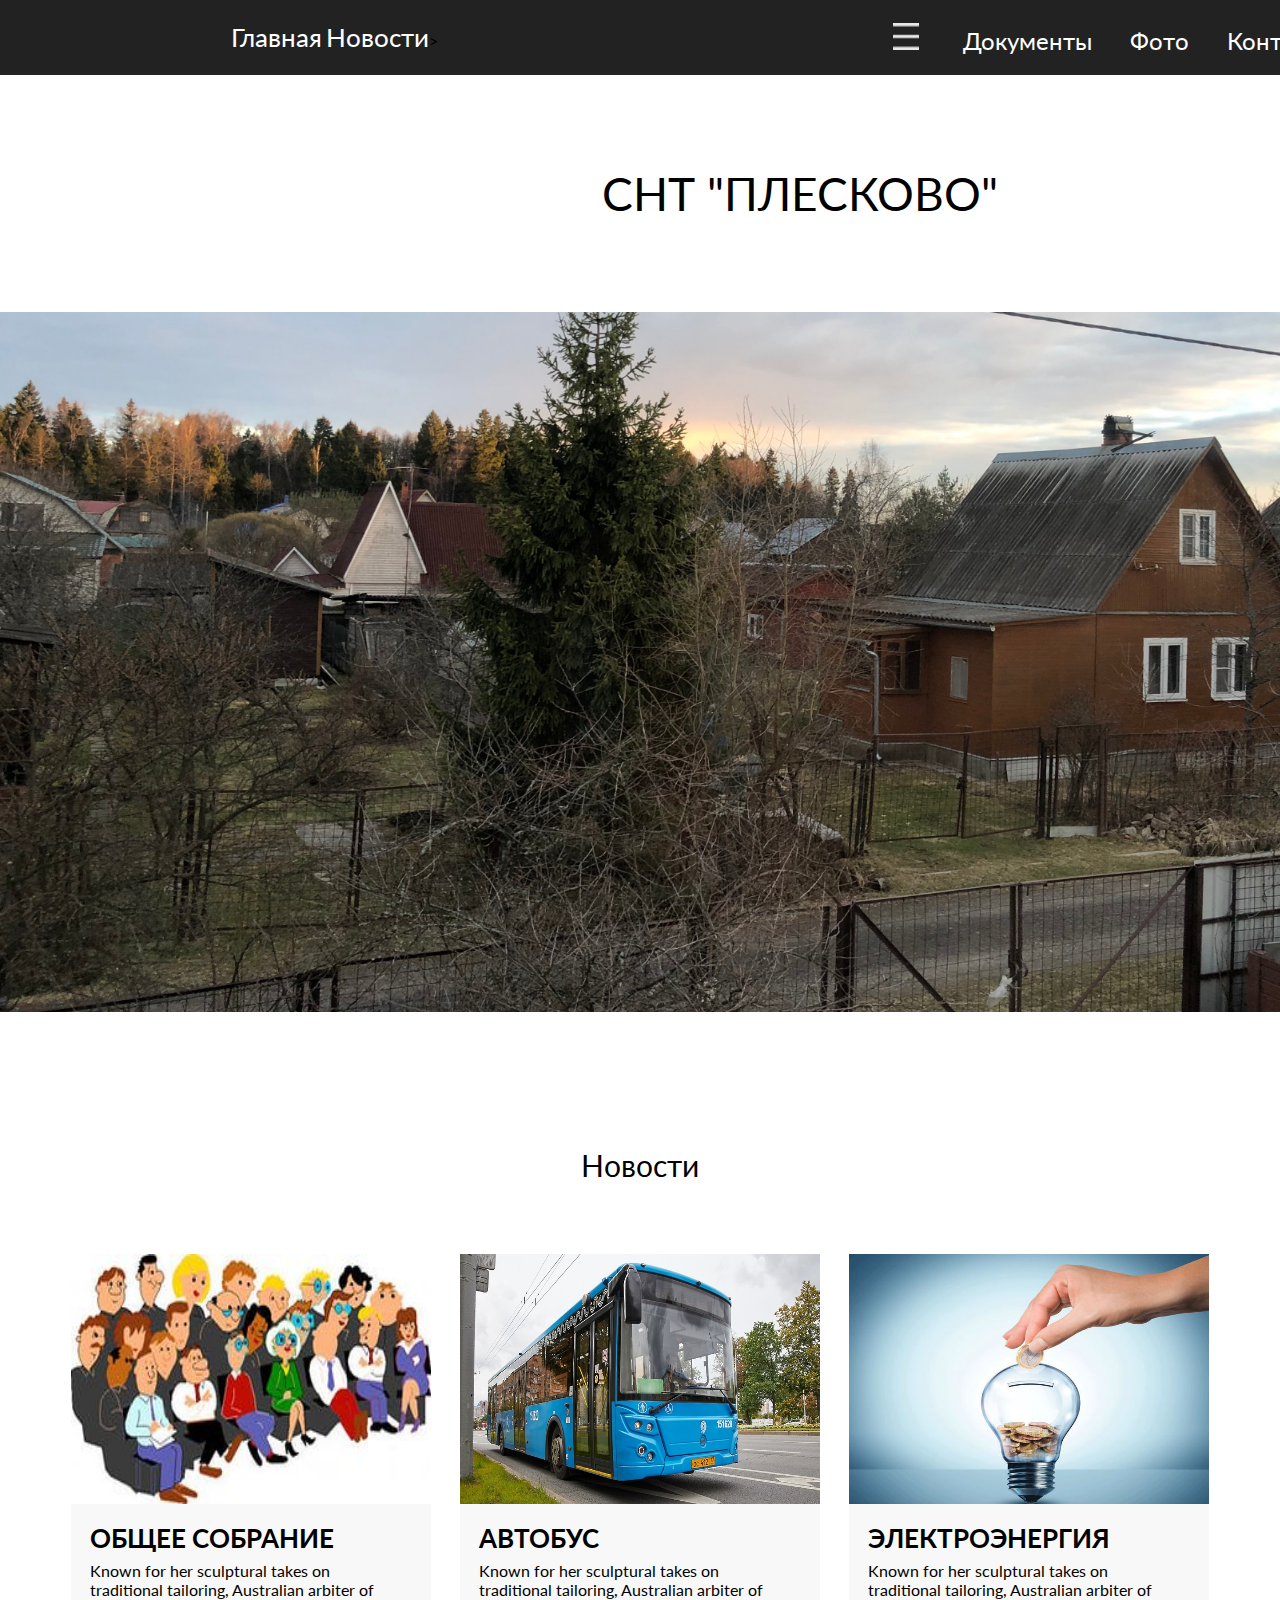
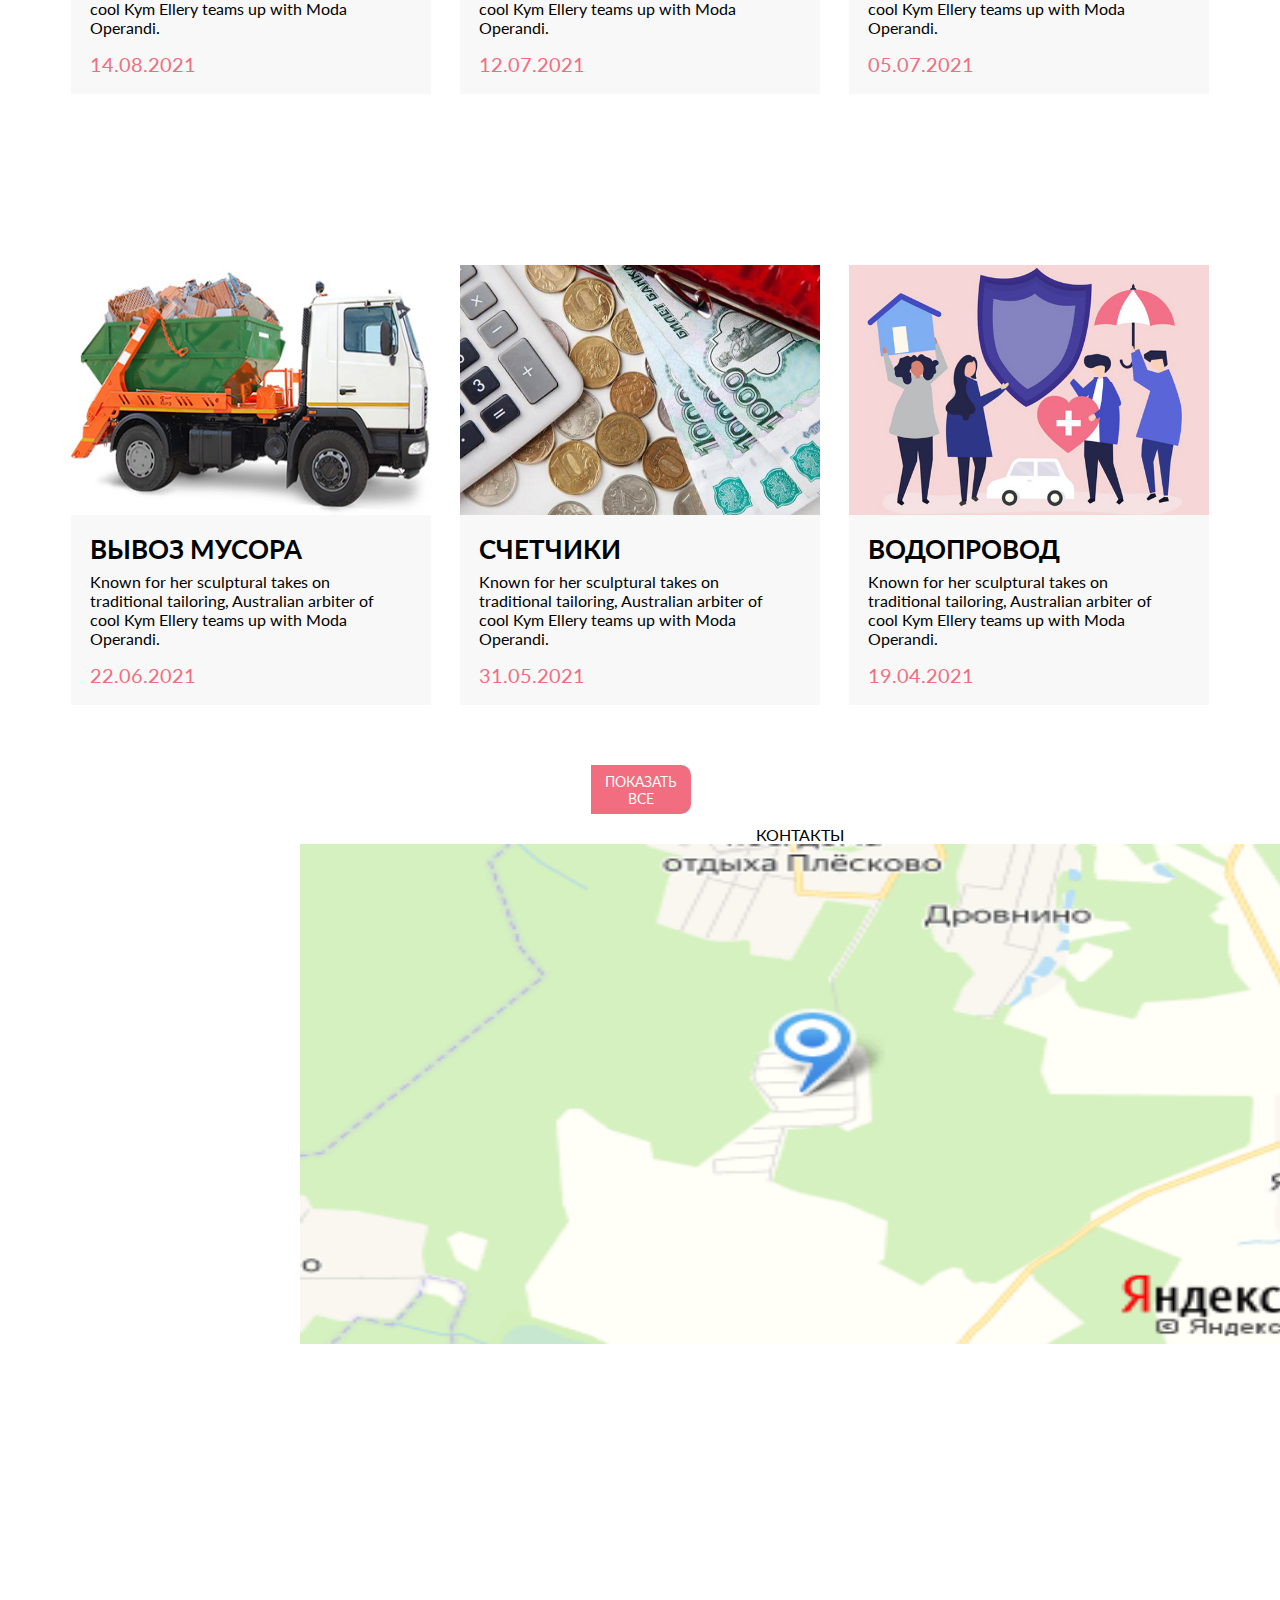
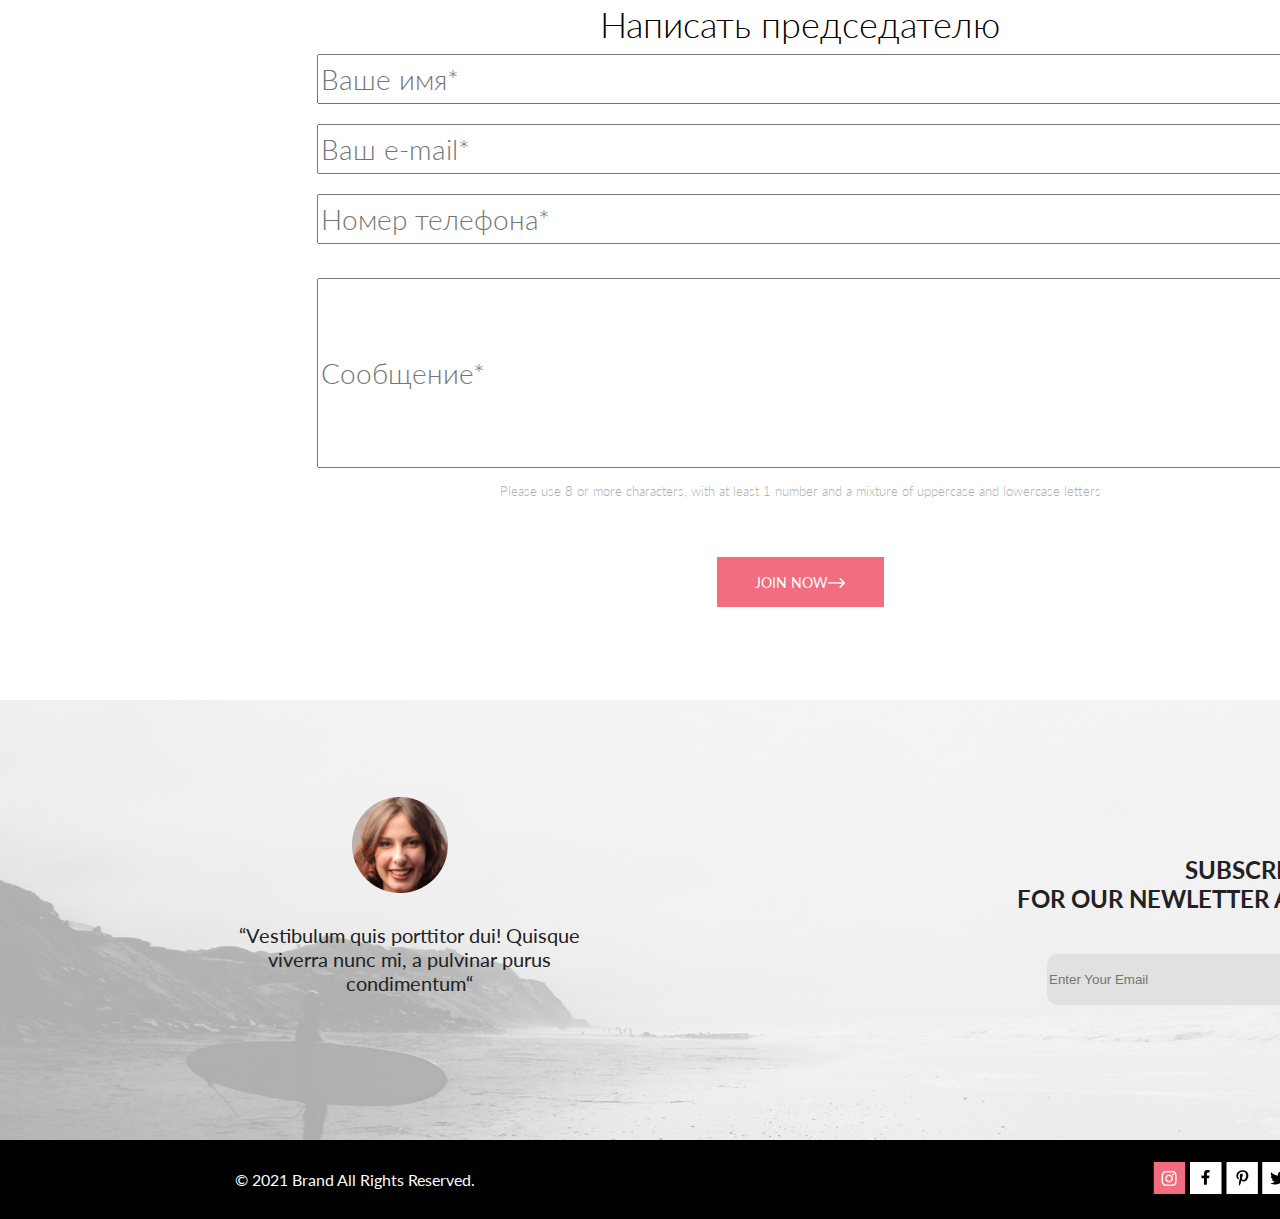
==== index.html @ 203feff3 "добавили новые файлы" ====
<!DOCTYPE html>
<html lang="en">

<head>
    <meta charset="UTF-8">
    <meta http-equiv="X-UA-Compatible" content="IE=edge">
    <meta name="viewport" content="width=device-width, initial-scale=1.0">
    <link rel="stylesheet" href="./css/reset.css">
    <link rel="stylesheet" href="./css/style.css">
    <link rel="preconnect" href="https://fonts.gstatic.com">
    <link href="https://fonts.googleapis.com/css2?family=Lato:wght@300;400;700;900&display=swap" rel="stylesheet">
    <title>Document</title>
</head>

<body>
    <div class="container-2">
        <header class="header">
            <div class="container">
                <div class="header__wrapper">
                    <div class="header__contorls">
                        <a class="l1" href="./index.html">Главная</a>
                        <a class="l1" href="./news_all.html">Новости</a>>
                    </div>
                    <div class="header__contorls">
                        <button class="header__button">
                            <img src="./img/form1.png" alt="loupe" width="26" height="27">
                            <div class="header-button-menu">
                                <h2 class="header-button-menu-text1">MENU</h2>
                                <ul>
                                    <li>
                                        <h2 class="header-button-menu-text2">MAN</h2>
                                        <ul>
                                            <li class="header-button-menu-text3"><a href="#">Accessories</a></li>
                                            <li class="header-button-menu-text3"><a href="#">Bags</a></li>
                                            <li class="header-button-menu-text3"><a href="#">Denim</a></li>
                                            <li class="header-button-menu-text3"><a href="#">T-Shirts</a></li>
                                        </ul>
                                    </li>
                                    <li>
                                        <h2 class="header-button-menu-text2">WOMAN</h2>
                                        <ul>
                                            <li class="header-button-menu-text3"><a href="#">Accessories</a></li>
                                            <li class="header-button-menu-text3"><a href="#">Jackets & Coats</a></li>
                                            <li class="header-button-menu-text3"><a href="#">Polos</a></li>
                                            <li class="header-button-menu-text3"><a href="#">T-Shirts</a></li>
                                            <li class="header-button-menu-text3"><a href="#">Shirts</a></li>
                                        </ul>
                                    </li>
                                    <li>
                                        <h2 class="header-button-menu-text2">KIDS</h2>
                                        <ul>
                                            <li class="header-button-menu-text3"><a href="#">Accessories</a></li>
                                            <li class="header-button-menu-text3"><a href="#">Jackets & Coats</a></li>
                                            <li class="header-button-menu-text3"><a href="#">Polos</a></li>
                                            <li class="header-button-menu-text3"><a href="#">T-Shirts</a></li>
                                            <li class="header-button-menu-text3"><a href="#">Shirts</a></li>
                                            <li class="header-button-menu-text3"><a href="#">Bags</a></li>
                                        </ul>
                                    </li>
                                </ul>
                            </div>
                        </button>
                        <a class="header__person-link" href="./contacts.html">Документы</a>
                        <a class="header__person-link" href="./contacts.html">Фото</a>
                        <a class="header__person-link" href="./cart.html">Контакты</a>
                    </div>
                </div>
            </div>
        </header>
        <main>
            <section class="start">
                <div class="start-1">СНТ "ПЛЕСКОВО"</div>

                <img src="./img/pl.JPG" alt="pleskovo" width="1600px" height="700">
            </section>
    </div>

    <section class="products container">
        <h2 class="product-header">Новости</h2>
        <ul class="products__list">
            <li class="products__item">
                <div class="products-item-cart">
                    <a href="./new1.html">
                        <div class="cart-wrapper">
                            <img class="products-image" src="./img/s7.jpg" width="360" height="250" alt="product_1">
                            <button class="products-button">Подробнее</button>
                        </div>
                        <div class="products-text">
                            <h3 class="products-item-header">ОБЩЕЕ СОБРАНИЕ</h3>
                            <p class="products-item-description">Known for her sculptural takes on traditional
                                tailoring,
                                Australian arbiter of cool Kym Ellery
                                teams up with Moda Operandi.</p>
                            <p class="products-item-price">14.08.2021</p>
                        </div>
                    </a>
                </div>
            </li>
            <li class="products__item">
                <div class="products-item-cart">
                    <a href="./new2.html">
                        <div class="cart-wrapper">
                            <img class="products-image" src="./img/s2.jpg" width="360" height="250" alt="product_2">
                            <button class="products-button">Подробнее</button>
                        </div>
                        <div class="products-text">
                            <h3 class="products-item-header">АВТОБУС</h3>
                            <p class="products-item-description">Known for her sculptural takes on traditional
                                tailoring,
                                Australian arbiter of cool Kym Ellery
                                teams up with Moda Operandi.</p>
                            <p class="products-item-price">12.07.2021</p>
                        </div>
                    </a>
                </div>
            </li>
            <li class="products__item">
                <div class="products-item-cart">
                    <a href="./new3.html">
                        <div class="cart-wrapper">
                            <img class="products-image" src="./img/s3.jpg" width="360" height="250" alt="product_3">
                            <button class="products-button">Подробнее</button>
                        </div>
                        <div class="products-text">
                            <h3 class="products-item-header">ЭЛЕКТРОЭНЕРГИЯ</h3>
                            <p class="products-item-description">Known for her sculptural takes on traditional
                                tailoring,
                                Australian arbiter of cool Kym Ellery
                                teams up with Moda Operandi.</p>
                            <p class="products-item-price">05.07.2021</p>
                        </div>
                    </a>
                </div>
            </li>
            <li class="products__item">
                <div class="products-item-cart">
                    <a href="./new4.html">
                        <div class="cart-wrapper">
                            <img class="products-image" src="./img/s8.jpg" width="360" height="250" alt="product_4">
                            <button class="products-button">Подробнее</button>
                        </div>
                        <div class="products-text">
                            <h3 class="products-item-header">ВЫВОЗ МУСОРА</h3>
                            <p class="products-item-description">Known for her sculptural takes on traditional
                                tailoring,
                                Australian arbiter of cool Kym Ellery
                                teams up with Moda Operandi.</p>
                            <p class="products-item-price">22.06.2021</p>
                        </div>
                    </a>
                </div>
            </li>
            <li class="products__item">
                <div class="products-item-cart">
                    <a href="./new5.html">
                        <div class="cart-wrapper">
                            <img class="products-image" src="./img/s5.png" width="360" height="250" alt="product_5">
                            <button class="products-button">Подробнее</button>
                        </div>
                        <div class="products-text">
                            <h3 class="products-item-header">СЧЕТЧИКИ</h3>
                            <p class="products-item-description">Known for her sculptural takes on traditional
                                tailoring,
                                Australian arbiter of cool Kym Ellery
                                teams up with Moda Operandi.</p>
                            <p class="products-item-price">31.05.2021</p>
                        </div>
                    </a>
                </div>
            </li>
            <li class="products__item">
                <div class="products-item-cart">
                    <a href="./new6.html">
                        <div class="cart-wrapper">
                            <img class="products-image" src="./img/s6.jpg" width="360" height="250" alt="product_6">
                            <button class="products-button">Подробнее</button>
                        </div>
                        <div class="products-text">
                            <h3 class="products-item-header">ВОДОПРОВОД</h3>
                            <p class="products-item-description">Known for her sculptural takes on traditional
                                tailoring,
                                Australian arbiter of cool Kym Ellery
                                teams up with Moda Operandi.</p>
                            <p class="products-item-price">19.04.2021</p>
                        </div>
                    </a>
                </div>
            </li>
        </ul>
        <div class="news-button">
 <a href="./news_all.html"><button class="subscribe-button" type="submit">ПОКАЗАТЬ ВСЕ</button></a></section>
        </div>
 <div class="container-2">
        <section class="start-2">
            <div>КОНТАКТЫ</div>
            <img src="./img/s8.png" alt="map" width="1000px" height="500px">
        </section>
        <section class="brand">
            <div class="brand-wrapper">

                <p class="contacts-form-paragraph1">Написать председателю</p>
                <input class="entryfield1" type="text" placeholder="Ваше имя*" width="358" height="44"><br>
                <input class="entryfield1" type="text" placeholder="Ваш e-mail*"><br>
                <input class="entryfield1" type="email" placeholder="Номер телефона*"><br>
                <input class="entryfield2" type="email" placeholder="Сообщение*"><br>
                <p class="contacts-form-paragraph3">Please use 8 or more characters, with at least 1 number and a
                    mixture of uppercase and lowercase letters</p>
                <br>
                <button class="contacts-form-button" type="submit">JOIN NOW<img src="./img/button-str.png" alt="">
                </button>
            </div>
        </section>

        <section class="subscribe">
            <div class="subscribe-photo">
                <img src="./img/subscribe-photo.png" alt="">
            </div>
            <div class="subscribe-text">
                “Vestibulum quis porttitor dui! Quisque viverra nunc mi, a pulvinar purus condimentum“
            </div>
            <div class="subscribe-form">
                <h2 class="subscribe-header1">SUBSCRIBE</h2>
                <h3 class="subscribe-header2">FOR OUR NEWLETTER AND PROMOTION</h3>
                <div class="subscribe-input">
                    <input class="subscribe-entryfield" type="email" placeholder="Enter Your Email"><br>
                    <button class="subscribe-button" type="submit">Subscribe</button>
                </div>
            </div>

        </section>
    </div>
    </main>
    <div class="container-2">
        <footer>
            <div class="footer-text">
                © 2021 Brand All Rights Reserved.
            </div>
            <div class="footer-pictures">
                <img src="./img/instagramm.png" alt="insta">
                <img src="./img/facebook.png" alt="face">
                <img src="./img/pinterest.png" alt="pint">
                <img src="./img/twitter.png" alt="twit">
            </div>
        </footer>
    </div>
</body>

</html>
---- css/style.css ----
:root {
    --dark-blue: #222222;
    --pink: #F1E4E6;
    --dark-pink: #F16D7F;
    --brown: #474040;
}

body {
    font-family: Lato;
    font-size: 16px;
    font-style: normal;
    font-weight: 400;
    line-height: 19px;
}

.container {
    width: 1138px;
    margin: 0 auto;
}

.container-2 {
    width: 1600px;
    margin: 0 auto;
    position: relative;
}


.visually-hidden {
    position: absolute;
    width: 1px;
    height: 1px;
    margin: -1px;
    padding: 0;
    overflow: hidden;
    border: 0;
    clip: rect(0 0 0 0);
}

.header {
    background-color: var(--dark-blue);
}

.header__wrapper {
    display: flex;
    align-items: center;
    justify-content: space-between;
    min-height: 75px;
}

.header__navigation {
    display: none;
}

.header__button {
    background-color: transparent;
    border: none;
    margin: 0 34px 0 0;
}

.header__logo {
    margin: 0 10px 0 0;
}

.header__person-link {
    margin: 0 34px 30px 0;
    color: white;
    font-size: 24px;
}

.brand {
    display: flex;
    margin: 0 auto;
    min-height: 675px;
    text-align: center;
}

.brand__title {
    font-size: 48px;
    font-weight: 900;
    line-height: 58px;
    text-transform: uppercase;
}

.brand__title-wrapper {
    padding: 0 0 0 91px;
    flex-grow: 1;
    background-color: var(--pink);
    display: flex;
    align-items: center;
}

.brand__subtitle {
    display: block;

    font-size: 37px;
    font-weight: 700;
    line-height: 44px;
}

.brand__subtitle-pink {
    color: var(--dark-pink);
}

.offers__list {
    display: flex;
    flex-wrap: wrap;
    justify-content: space-between;
}

.offers__item {
    color: white;
    width: 360px;
    min-height: 260px;
    background-color: var(--brown);
    margin: 0 0 30px;
    display: flex;
    justify-content: center;
    align-items: center;
}

.offers__item--woman {
    background-image: url(../img/woman.jpg);
}

.offers__item--man {
    background-image: url(../img/men.png);
}

.offers__item--kids {
    background-image: url(../img/kids.png);
}

.offers__item--accesories {
    width: 100%;
    margin: 0;
    background-image: url(../img/ppr.png);
}

.products {
    margin-top: 132px;
    position: relative;
}

.product-header {
    text-align: center;
    font-family: Lato;
    font-style: normal;
    font-weight: normal;
    font-size: 30px;
    line-height: 36px;
}

.product-paragraph {
    text-align: center;
    font-family: Lato;
    font-style: normal;
    font-weight: normal;
    font-size: 14px;
    line-height: 17px;
    color: #9F9F9F;
}

.products__list {
    display: flex;
    flex-wrap: wrap;
    justify-content: space-between;
}

.products__item {
    color: black;
    width: 360px;
    min-height: 581px;
    margin: 0 0 30px;
    display: flex;
    justify-content: center;
    align-items: center;
}

.products-item-cart {
    width: 360px;
}

.products-item-price {
    font-family: Lato;
    font-style: normal;
    font-weight: 30px;
    font-size: 20px;
    line-height: 19px;
    color: #F16D7F;
}

.cart-wrapper {
    position: relative;
}

.cart-wrapper:hover {
    background: rgba(58, 56, 56, 0.86);
}

.products-item-header {
    margin-bottom: 13px;
    font-size: 26px;
}

.cart-wrapper:before {
    content: '';
    width: 100%;
    min-height: 419px;
    background: rgba(78, 77, 77, 0.86);
    position: absolute;
    top: 0;
    display: none;
}

.products-image {
    display: block;
}

.products-text {
    background: #F8F8F8;
    padding: 25px 29px 20px 19px;
}

.products-button {
    position: absolute;
    width: 138px;
    min-height: 43px;
    top: 80%;
    left: 50%;
    transform: translate(-50%, -50%);
    display: none;
    border: 1px solid #FFFFFF;
    background: rgba(58, 56, 56, 0.86);
    opacity: 0.8;
    color: white;
    font-family: Lato;
    font-style: normal;
    font-weight: normal;
    font-size: 14px;
    line-height: 17px;
}

.products-item-cart:hover .cart-wrapper:before,
.cart-wrapper:hover .products-button {
    display: block;
}


.products-item-description {
    margin-bottom: 18px;
}

.brand-wrapper {
    position: relative;
    min-height: 600px;
    text-align: center;
    margin: 0 auto;
}

.contacts-content-form {
    position: absolute;
    margin: 90px 0 0 230px;
}

.entryfield1 {
    width: 959px;
    min-height: 44px;
    margin: 20px 0 0 0;
    font-family: Lato;
    font-style: normal;
    font-weight: 300;
    font-size: 28px;
    line-height: 16px;
    color: black;
}

.entryfield2 {
    margin-top: 34px;
    width: 959px;
    min-height: 184px;
    font-family: Lato;
    font-style: normal;
    font-weight: 300;
    font-size: 28px;
    line-height: 16px;
    color: black;
}

.entryfield {
    width: 359px;
    min-height: 44px;
}

.radio-box {
    margin: 31px 0 33px 0;
}

.loyality {
    position: absolute;
    width: 540px;
    min-height: 300px;
    margin: 80px 0 0 750px;
    font-size: 24px;
}

.loyality-header1 {
    position: absolute;
    font-family: Lato;
    font-style: normal;
    font-weight: 300;
    font-size: 24px;
    line-height: 29px;
    color: #000000;
}

.loyality-header2 {
    position: absolute;
    margin: 40px 0 0 0;
    font-family: Lato;
    font-style: normal;
    font-weight: 300;
    font-size: 24px;
    line-height: 29px;
    color: #000000;
}

.loyality-alllist {
    position: absolute;
    margin: 120px 0 0 0;
    font-family: Lato;
    font-style: normal;
    font-weight: 300;
    font-size: 24px;
    line-height: 29px;
    color: #000000;
}

.loyality-list:before {
    position: absolute;
    content: '';
    width: 20px;
    height: 20px;
    background-image: url(../img/list.png);
    background-size: 20px 20px;
    margin: 0 0 0 -20px;
}

.loyality-list {
    padding-top: 20px;
    margin-left: 20px;
    font-family: Lato;
    font-style: normal;
    font-weight: 300;
    font-size: 24px;
    line-height: 29px;
    color: #000000;
}

.advantages {
    position: relative;
    min-height: 341px;
    background-color: #222224;
}

.advantages-container {
    display: flex;
    position: absolute;
    margin: 100px 0 0 270px;
    color: white;
}

.advantages-block-1 {
    margin-right: 50px;
    width: 310px;
    height: 100px;
    text-align: center;
    font-family: Lato;
    font-style: normal;
    font-weight: 300;
    font-size: 13.972px;
    line-height: 17px;
    text-align: center;
    color: #FBFBFB;
}

.advantages-block-2 {
    margin-right: 50px;
    width: 310px;
    height: 100px;
    text-align: center;
    font-family: Lato;
    font-style: normal;
    font-weight: 300;
    font-size: 13.972px;
    line-height: 17px;
    text-align: center;
    color: #FBFBFB;
}

.advantages-block-3 {
    margin-right: 50px;
    width: 310px;
    height: 100px;
    text-align: center;
    font-family: Lato;
    font-style: normal;
    font-weight: 300;
    font-size: 13.972px;
    line-height: 17px;
    text-align: center;
    color: #FBFBFB;
}

.advantages-image-1 {
    left: 90px;
    padding-bottom: 28px;
}

.advantages-image-2 {
    left: 90px;
    padding-bottom: 20px;
}

.advantages-image-3 {
    left: 90px;
    padding-bottom: 25px;
}

.advantages-header {
    padding-bottom: 16px;
}

.subscribe {
    min-height: 440px;
    background-image: url(../img/subscribe.png);
    position: relative;
}

.subscribe-photo {
    width: 96px;
    height: 96px;
    position: absolute;
    margin: 97px 0 0 352px;
}

.subscribe-text {
    width: 359px;
    height: 99px;
    position: absolute;
    margin: 223px 0 0 230px;
    font-family: Lato;
    font-style: normal;
    font-weight: normal;
    font-size: 20px;
    line-height: 24px;
    text-align: center;
    color: #222224;
}

.subscribe-form {
    position: absolute;
    margin: 155px 0 0 1017px;
}

footer {
    min-height: 79px;
    background-color: black;
    position: relative;
}

.footer-text {
    position: absolute;
    margin: 30px 0 0 235px;
    font-family: Lato;
    font-style: normal;
    font-weight: normal;
    font-size: 16px;
    line-height: 19px;
    color: #FBFBFB;
}

.footer-pictures {
    position: absolute;
    margin: 22px 0 0 1153px;
}

.product-arrivals {
    min-height: 148px;
    background: #F8F3F4;
    position: relative;
}

.product-card {
    min-height: 777px;
    position: relative;
}

.product-details {
    position: absolute;
    margin: -60px 0 400px 200px;
    min-height: 601px;
    width: 1200px;
    background-color: #fff;
    border: 1px solid #EAEAEA;
}

.product-content {
    margin: 0 0 0 275px;
    width: 549px;
    text-align: center;
}

.product-left {
    position: absolute;
    width: 47px;
    min-height: 47px;
    margin: -400px 0 0 0;
    background-image: url(../img/produkt_strelka_left.png);
}

.product-right {
    position: absolute;
    width: 47px;
    min-height: 47px;
    margin: -400px 0 0 1553px;
    background-image: url(../img/produkt_strelka_right.png);
}

.product-text-1 {
    margin-top: 65px;
    margin-bottom: 12px;
    font-family: Lato;
    font-style: normal;
    font-weight: 300;
    font-size: 14px;
    line-height: 17px;
    color: #F16D7F;
}

.product-image-1 {
    margin-bottom: 12px;
}

.product-text-2 {
    margin-bottom: 48px;
    font-family: Lato;
    font-style: normal;
    font-weight: 300;
    font-size: 18px;
    line-height: 22px;
    color: #4D4D4D;
}

.product-text-3 {
    margin-bottom: 32px;
    font-family: Lato;
    font-style: normal;
    font-weight: 300;
    font-size: 14px;
    line-height: 17px;
    text-align: center;
    color: #5E5E5E;

}

.product-text-4 {
    margin-bottom: 130px;
    font-family: Lato;
    font-style: normal;
    font-weight: 300;
    font-size: 24px;
    line-height: 29px;
    color: #EF5B70;
}

.product-text-5 {
    margin-bottom: 49px;
}

.product-text-5-1 {
    display: inline-block;
    margin-left: 23px;
    font-family: Lato;
    font-style: normal;
    font-weight: normal;
    font-size: 14px;
    line-height: 17px;
    color: #6F6E6E;
}

.product-image-2 {
    display: inline-block;
}

.product-text-6 {
    width: 211px;
    min-height: 47px;
    border: 1px solid #FF6A6A;
    background: white;
    font-family: Lato;
    font-style: normal;
    font-weight: normal;
    font-size: 16px;
    line-height: 19px;
    color: #F26376;
}

.registration {
    position: relative;
    min-height: 148px;
    background: #F8F3F4;
}

.registration-header {
    position: absolute;
    margin: 59px 0 0 230px;
    font-family: Lato;
    font-style: normal;
    font-weight: normal;
    font-size: 24px;
    line-height: 29px;
    color: #F16D7F;
}

.container-4 {
    width: 1600px;
    margin: 0 auto;
    min-height: 1155px;
    top: 500px;
    position: relative;
}

.container-5 {
    width: 1600px;
    margin: 0 auto;
    top: 400px;
    position: relative;
}

.products-block {
    position: absolute;
    margin-top: -70px;
}

.products-block1 {
    position: absolute;
    display: flex;
    margin: 0 0 0 10px;
    font-family: Lato;
    font-style: normal;
    font-weight: normal;
    font-size: 14px;
    line-height: 17px;
    color: #6F6E6E;
}

.products-block2 {
    position: absolute;
    display: flex;
    width: 200px;
    margin: 0 0 200px 700px;
    font-family: Lato;
    font-style: normal;
    font-weight: normal;
    font-size: 14px;
    line-height: 17px;
    color: #6F6E6E;
}

.products-block3 {
    position: absolute;
    display: flex;
    margin: 0 0 0 860px;
    font-family: Lato;
    font-style: normal;
    font-weight: normal;
    font-size: 14px;
    line-height: 17px;
    color: #6F6E6E;
}

.products-block4 {
    position: absolute;
    display: flex;
    margin: 0 0 0 938px;
    font-family: Lato;
    font-style: normal;
    font-weight: normal;
    font-size: 14px;
    line-height: 17px;
    color: #6F6E6E;
}

.products-block5 {
    position: absolute;
    display: flex;
    margin: -16px 0 0 100px;
    font-family: Lato;
    font-style: normal;
    font-weight: normal;
    font-size: 14px;
    line-height: 17px;
    color: #6F6E6E;
}


.cart-loyality {
    position: absolute;
    width: 540px;
    min-height: 300px;
    margin: 80px 0 0 230px;
    font-size: 24px;
}

.cart-content-form {
    position: absolute;
    margin: 90px 0 0 950px;
}

.cart-1 {
    height: 306px;
    width: 652px;
    box-shadow: 0.4em 0.4em 5px rgba(214, 212, 212, 0.822);
}

.cart-2 {
    margin-top: 40px;
    height: 306px;
    width: 652px;
    box-shadow: 0.4em 0.4em 5px rgba(214, 212, 212, 0.822);
}

.cart {
    display: flex;
    margin: 0 0 63px;
    min-height: 998px;
}

.cart-1-info {
    display: inline-block;
    vertical-align: top;
    margin-top: 22px;
    margin-left: 31px;
}

.cart-header {
    font-family: Lato;
    font-style: normal;
    font-weight: normal;
    font-size: 24px;
    line-height: 29px;
    color: #222222;
}

.cart-header-2 {
    font-family: Lato;
    font-style: normal;
    font-weight: normal;
    font-size: 24px;
    line-height: 29px;
    color: #222222;
    margin-bottom: 42px;
}

.cart-paragraph {
    font-family: Lato;
    font-style: normal;
    font-weight: normal;
    font-size: 22px;
    line-height: 26px;
    color: #575757;
}

.cart-cross {
    display: inline-block;
    vertical-align: top;
    width: 18px;
    height: 18px;
    margin: 28px 0 0 106px;
}

.cart-number {
    display: inline-block;
    vertical-align: top;
    width: 44px;
    height: 25px;
    border: 1px solid black;
    margin: 198px 0 0 -196px;
    text-align: center;
}

.contacts-form-button {
    width: 167px;
    height: 50px;
    background-color: #F16D7F;
    color: white;
    font-family: Lato;
    font-style: normal;
    font-weight: normal;
    font-size: 14px;
    line-height: 17px;
    border: none;
}

.contacts-form-paragraph1 {
    font-family: Lato;
    font-style: normal;
    font-weight: 300;
    font-size: 36px;
    line-height: 19px;
    color: black;
    margin-top: -10px;
}

.contacts-form-paragraph {
    font-family: Lato;
    font-style: normal;
    font-weight: 300;
    font-size: 13px;
    line-height: 16px;
    color: #B1B1B1;
}

.contacts-form-paragraph3 {
    font-family: Lato;
    font-style: normal;
    font-weight: 300;
    font-size: 13px;
    line-height: 16px;
    color: #B1B1B1;
    margin-top: 15px;
    margin-bottom: 39px;
}

.form-button {
    width: 700px;
    margin-top: 72px;
}

.button-form-1 {
    width: 235px;
    min-height: 50px;
    background: #FFFFFF;
}

.button-form-2 {
    width: 225px;
    min-height: 50px;
    margin-left: 192px;
    background: #FFFFFF;
}

.button-form-3 {
    width: 100px;
    min-height: 34px;
    margin-top: 24px;
    background: #FFFFFF;
}

.cart-3 {
    width: 360px;
    min-height: 214px;
    background: #F5F3F3;
    margin-top: 58px;
    position: relative;
}

.button-form-4 {
    position: absolute;
    margin: 122px 0 0 44px;
    width: 273px;
    min-height: 50px;
    background: #F16D7F;
    border: none;
    font-family: Lato;
    font-style: normal;
    font-weight: 300;
    font-size: 16px;
    line-height: 19px;
    color: #FFFFFF;
}

.cart3-paragraph1 {
    position: absolute;
    margin: 39px 0 0 218px;
    font-family: Lato;
    font-style: normal;
    font-weight: normal;
    font-size: 11px;
    line-height: 13px;
    color: #4A4A4A;
}

.cart3-paragraph2 {
    position: absolute;
    margin: 39px 0 0 300px;
    font-family: Lato;
    font-style: normal;
    font-weight: normal;
    font-size: 11px;
    line-height: 13px;
    color: #4A4A4A;
}

.cart3-paragraph3 {
    position: absolute;
    margin: 64px 0 0 153px;
    font-family: Lato;
    font-style: normal;
    font-weight: 300;
    font-size: 16px;
    line-height: 19px;
    color: #222222;
}

.cart3-paragraph4 {
    position: absolute;
    margin: 64px 0 0 290px;
    font-family: Lato;
    font-style: normal;
    font-weight: 300;
    font-size: 16px;
    line-height: 19px;
    color: #222222;
}

.subscribe-header1 {
    font-family: Lato;
    font-style: normal;
    font-weight: bold;
    font-size: 24px;
    line-height: 29px;
    text-align: center;
    color: #222224;
}

.subscribe-header2 {
    font-family: Lato;
    font-style: normal;
    font-weight: bold;
    font-size: 24px;
    line-height: 29px;
    text-align: center;
    color: #222224;
}

.subscribe-input {
    position: relative;
    margin-top: 41px;
    margin-left: 30px;
}

.subscribe-entryfield {
    width: 372px;
    min-height: 49px;
    background: #E1E1E1;
    border: none;
    border-radius: 10px 0 0 10px;
}

.subscribe-button {
    position: absolute;
    margin-top: -50px;
    margin-left: 300px;
    min-height: 49px;
    width: 100px;
    border: none;
    background: #F16D7F;
    font-family: Lato;
    font-style: normal;
    font-weight: normal;
    font-size: 14px;
    line-height: 17px;
    display: flex;
    align-items: center;
    text-align: center;
    color: #FFFFFF;
    border-radius: 0 10px 10px 0;
}

.header-button-menu {
    position: absolute;
    width: 232px;
    min-height: 764px;
    top: 54.6%;
    left: 92.8%;
    transform: translate(-50%, -50%);
    display: none;
    border: none;
    background: white;
    opacity: 0.8;
    color: black;
    font-family: Lato;
    font-style: normal;
    font-weight: normal;
    font-size: 14px;
    line-height: 17px;
    text-align: left;
}

.header-button-menu-text1 {
    margin-top: 37px;
    margin-left: 34px;
}

.header-button-menu-text2 {
    margin-top: 20px;
    margin-left: 33px;
}

.header-button-menu-text3 {
    margin-top: 11px;
    margin-left: 55px;
}

.header__button:hover .header-button-menu {
    display: block;
}

.start {
    min-height: 00px;
    margin: 0 auto;
    text-align: center;
}

.start-1 {
    margin: 100px 0 100px 0;
    font-family: Lato;
    font-style: normal;
    font-weight: normal;
    font-size: 46px;
    line-height: 37px;
}

.start-2 {
    min-height: 800px;
    margin: 0 auto;
    text-align: center;
}

.start-3 {
    min-height: 300px;
}

.start-4 {
    min-height: 300px;
}

.l1 {
    color: white;
    font-family: Lato;
    font-style: normal;
    font-weight: normal;
    font-size: 26px;
    line-height: 37px;
}

.news-content {
    min-height: 500px;
    width: 1600px;
    margin-top: 90px;
    margin-left: 25px;
    color: black;
    font-family: Lato;
    font-style: normal;
    font-weight: normal;
    font-size: 34px;
    line-height: 37px;
    text-align: left;
}

a {
    text-decoration: none;
    color: black;
}

.photo {
    min-height: 2400px;
    text-align: center;
    margin-top: 40px;
}

.news-button {
    margin: 10px 0 20px 220px;
}


@media (max-width: 600px) {
    .container {
        width: 91%;
        margin: 0 auto;
    }

    .image-man {
        display: none;
    }

    .advantages {
        min-height: 610px;
    }

    .advantages-container {
        position: relative;
    }

    .advantages-block-1 {
        position: absolute;
        margin: 48px 0 0 -200px;
    }

    .advantages-block-2 {
        position: absolute;
        margin: 224px 0 0 -200px;
    }

    .advantages-block-3 {
        position: absolute;
        margin: 400px 0 0 -200px;
    }

    .subscribe {
        min-height: 550px;
        position: relative;
        background-image: url(../img/subscribe-2.png);
    }

    .subscribe-photo {
        position: absolute;
        margin: 54px 0 0 189px;
    }

    .subscribe-text {
        position: absolute;
        margin: 185px 0 0 57px;
    }

    .subscribe-form {
        position: absolute;
        margin: 317px 0 0 0;
    }

    .container-2 {
        width: 91%;
        margin: 0 auto;
    }

    .container-4 {
        width: 91%;
        margin: 0 auto;
    }

    .product-card {
        min-height: 400px;
        background-image: url(../img/product-image2.png);
    }

    .product-details {
        margin: 0 0 0 -400px;
    }

    .cart {
        position: relative;
        min-height: 1250px;
    }

    .cart-loyality {
        position: absolute;
        margin: 39px 0 0 9px;
    }

    .cart-1 {
        width: 350px;
        height: 188px;
    }

    .cart-2 {
        width: 350px;
        height: 188px;
    }

    .cart-1-image {
        width: 150px;
        height: 188px;
    }

    .cart-content-form {
        position: absolute;
        margin: 700px 0 0 0;
    }

    .cart-1-info {
        margin: -1px 0 0 0;
    }

}
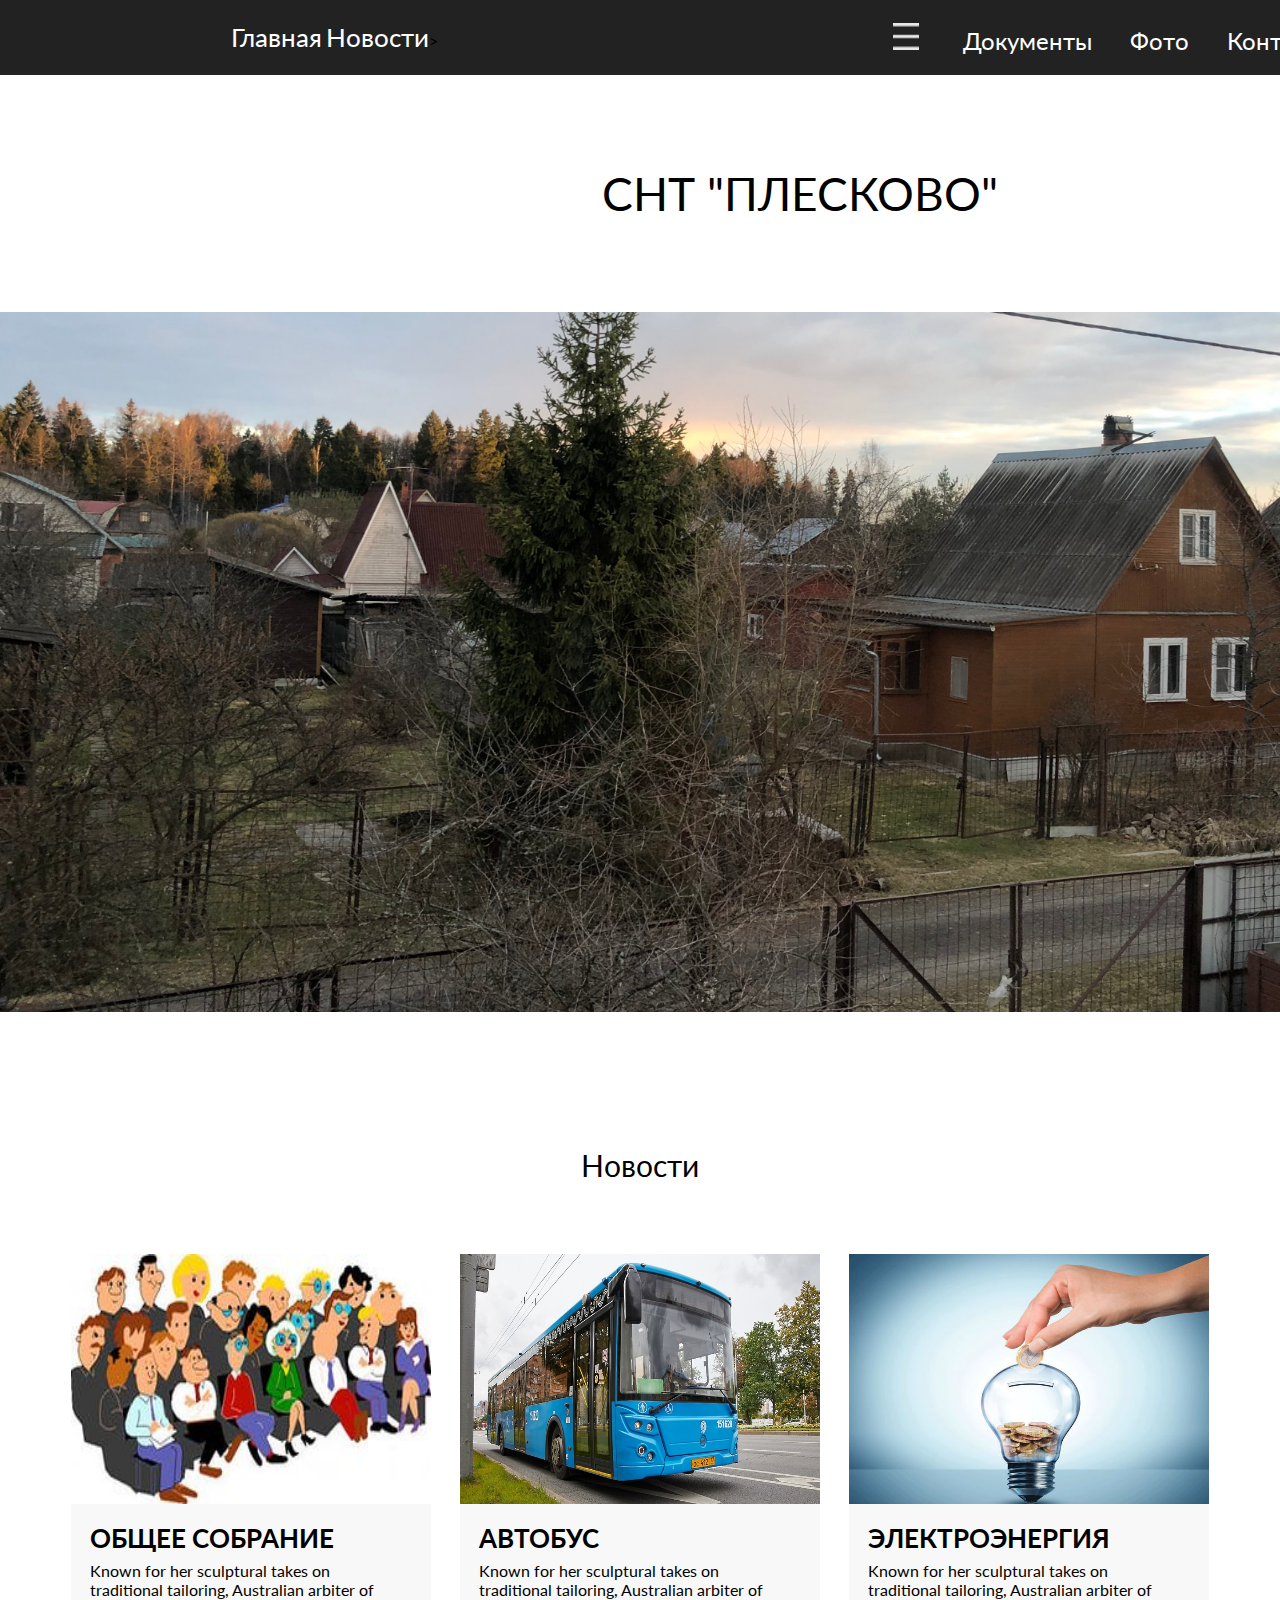
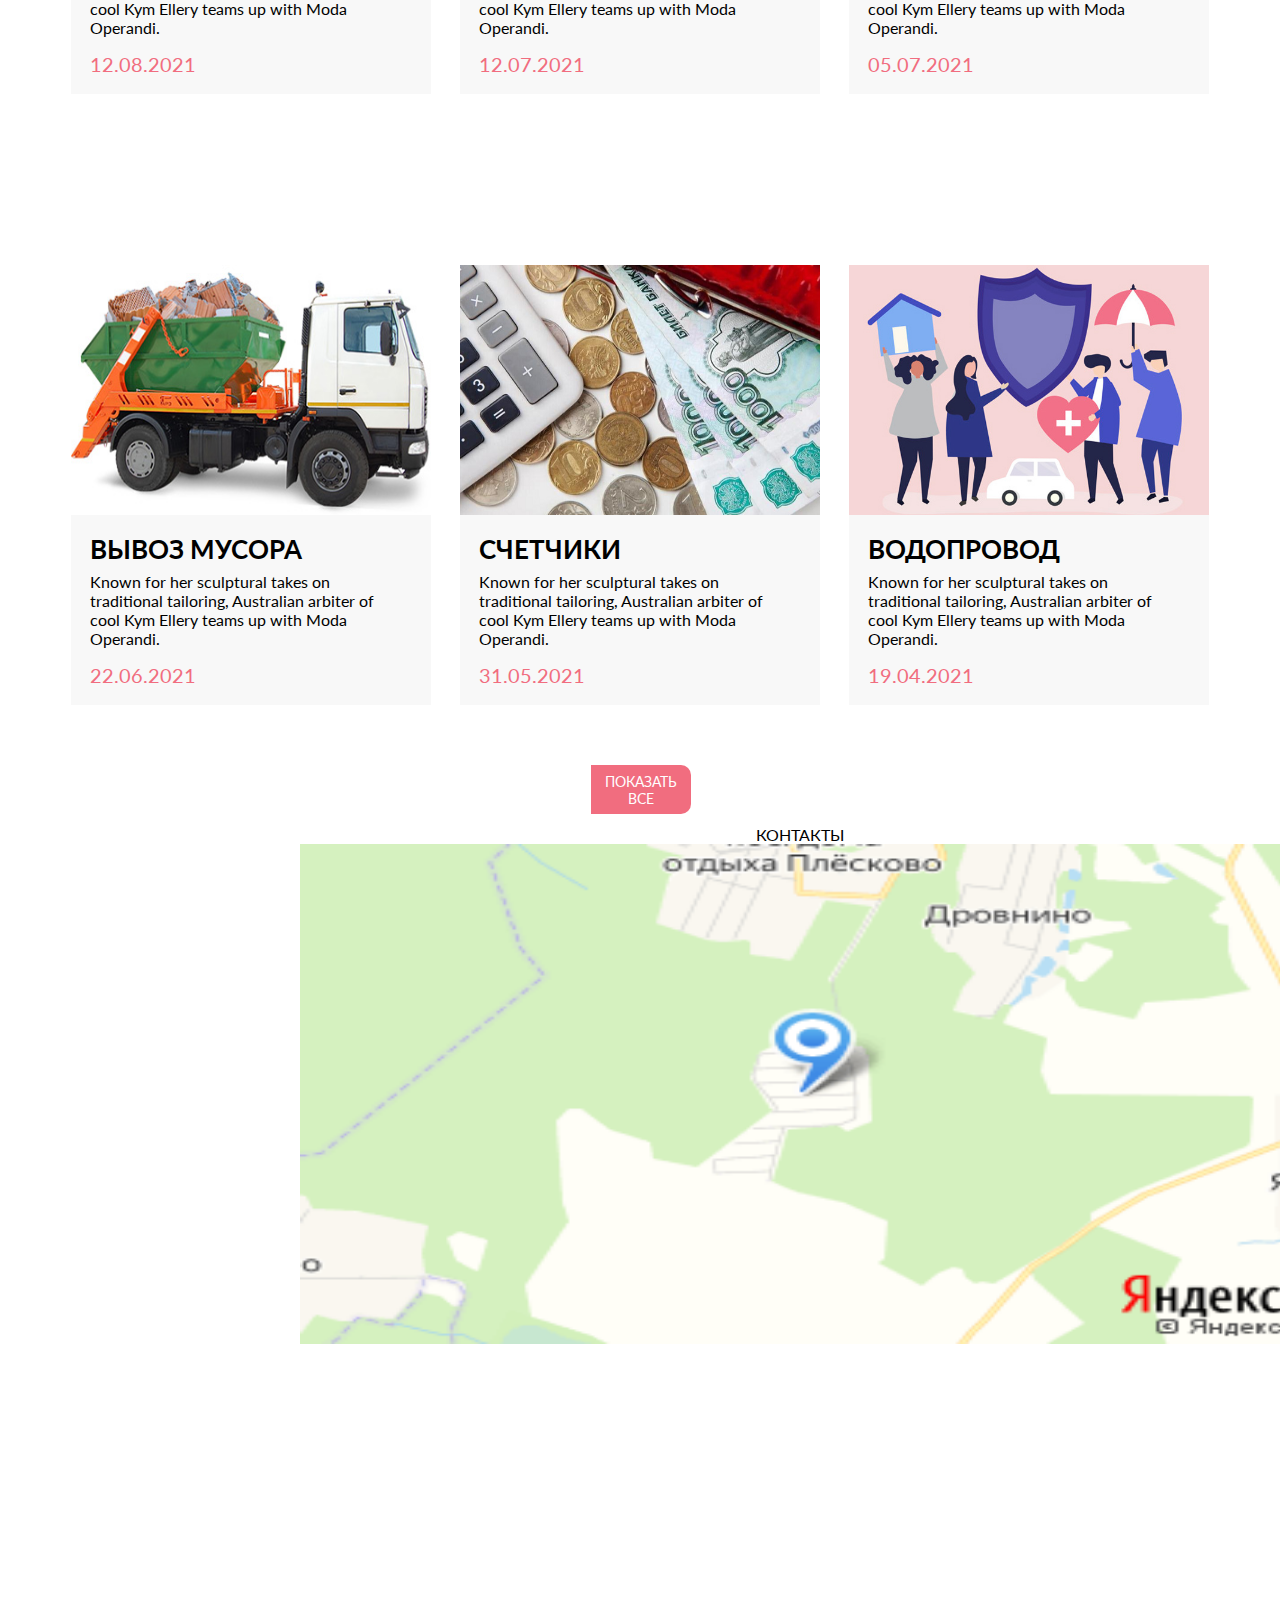
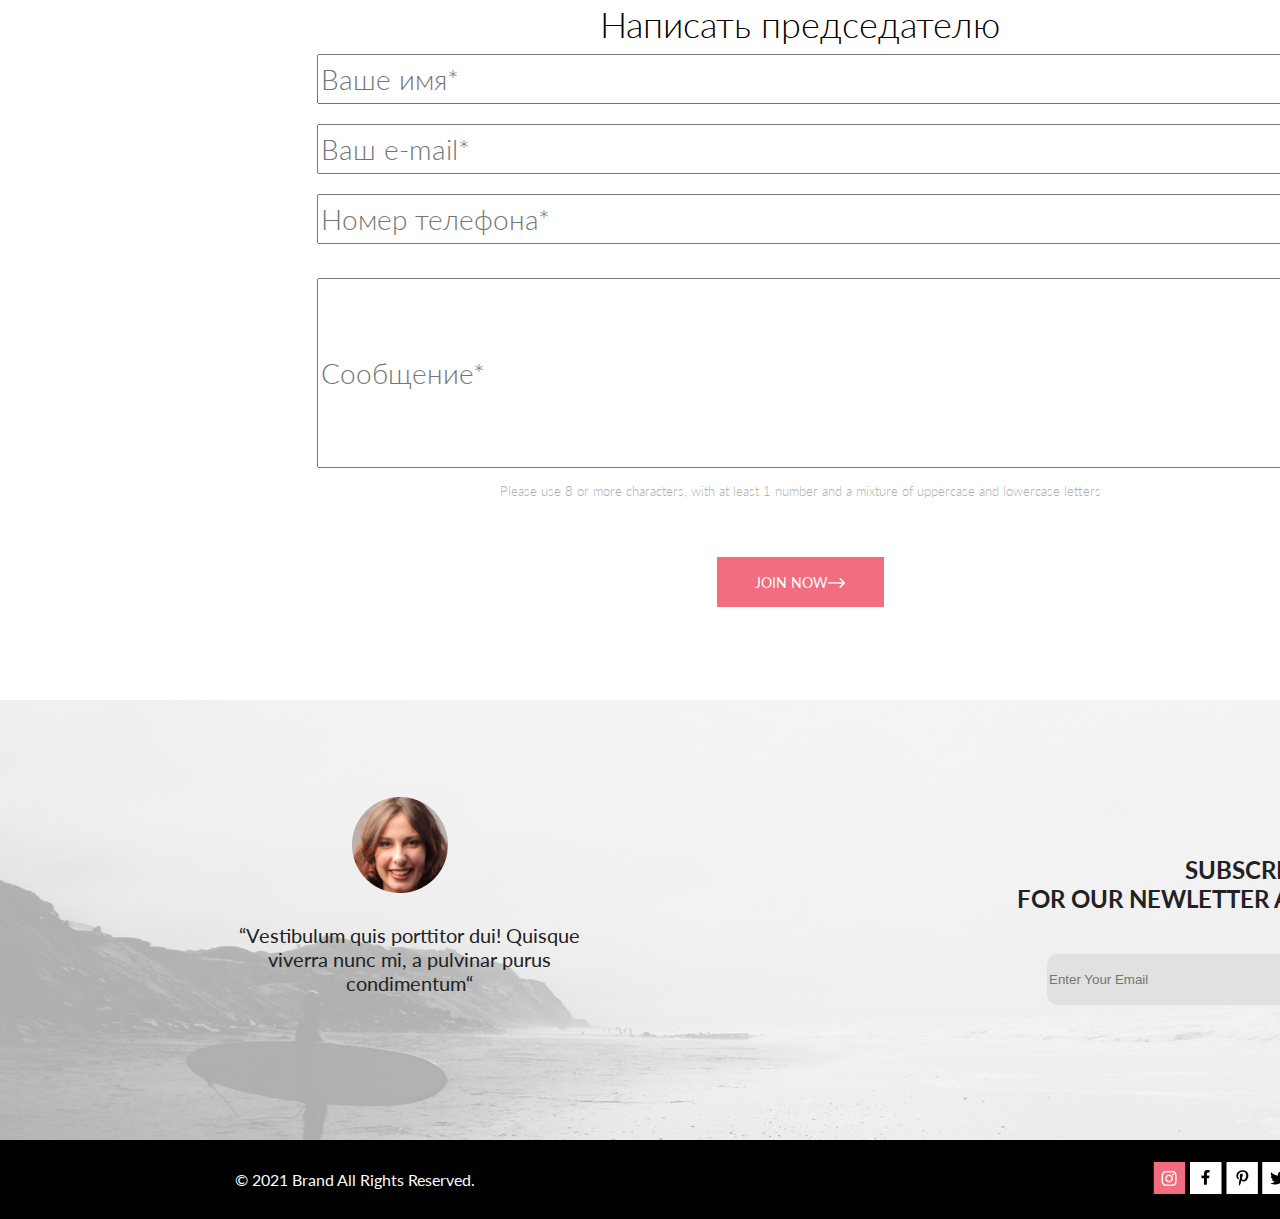
==== commit c770840d: "поменяли теги" ====
--- a/index.html
+++ b/index.html
@@ -91,7 +91,7 @@
                                 tailoring,
                                 Australian arbiter of cool Kym Ellery
                                 teams up with Moda Operandi.</p>
-                            <p class="products-item-price">14.08.2021</p>
+                            <p class="products-item-price">12.08.2021</p>
                         </div>
                     </a>
                 </div>
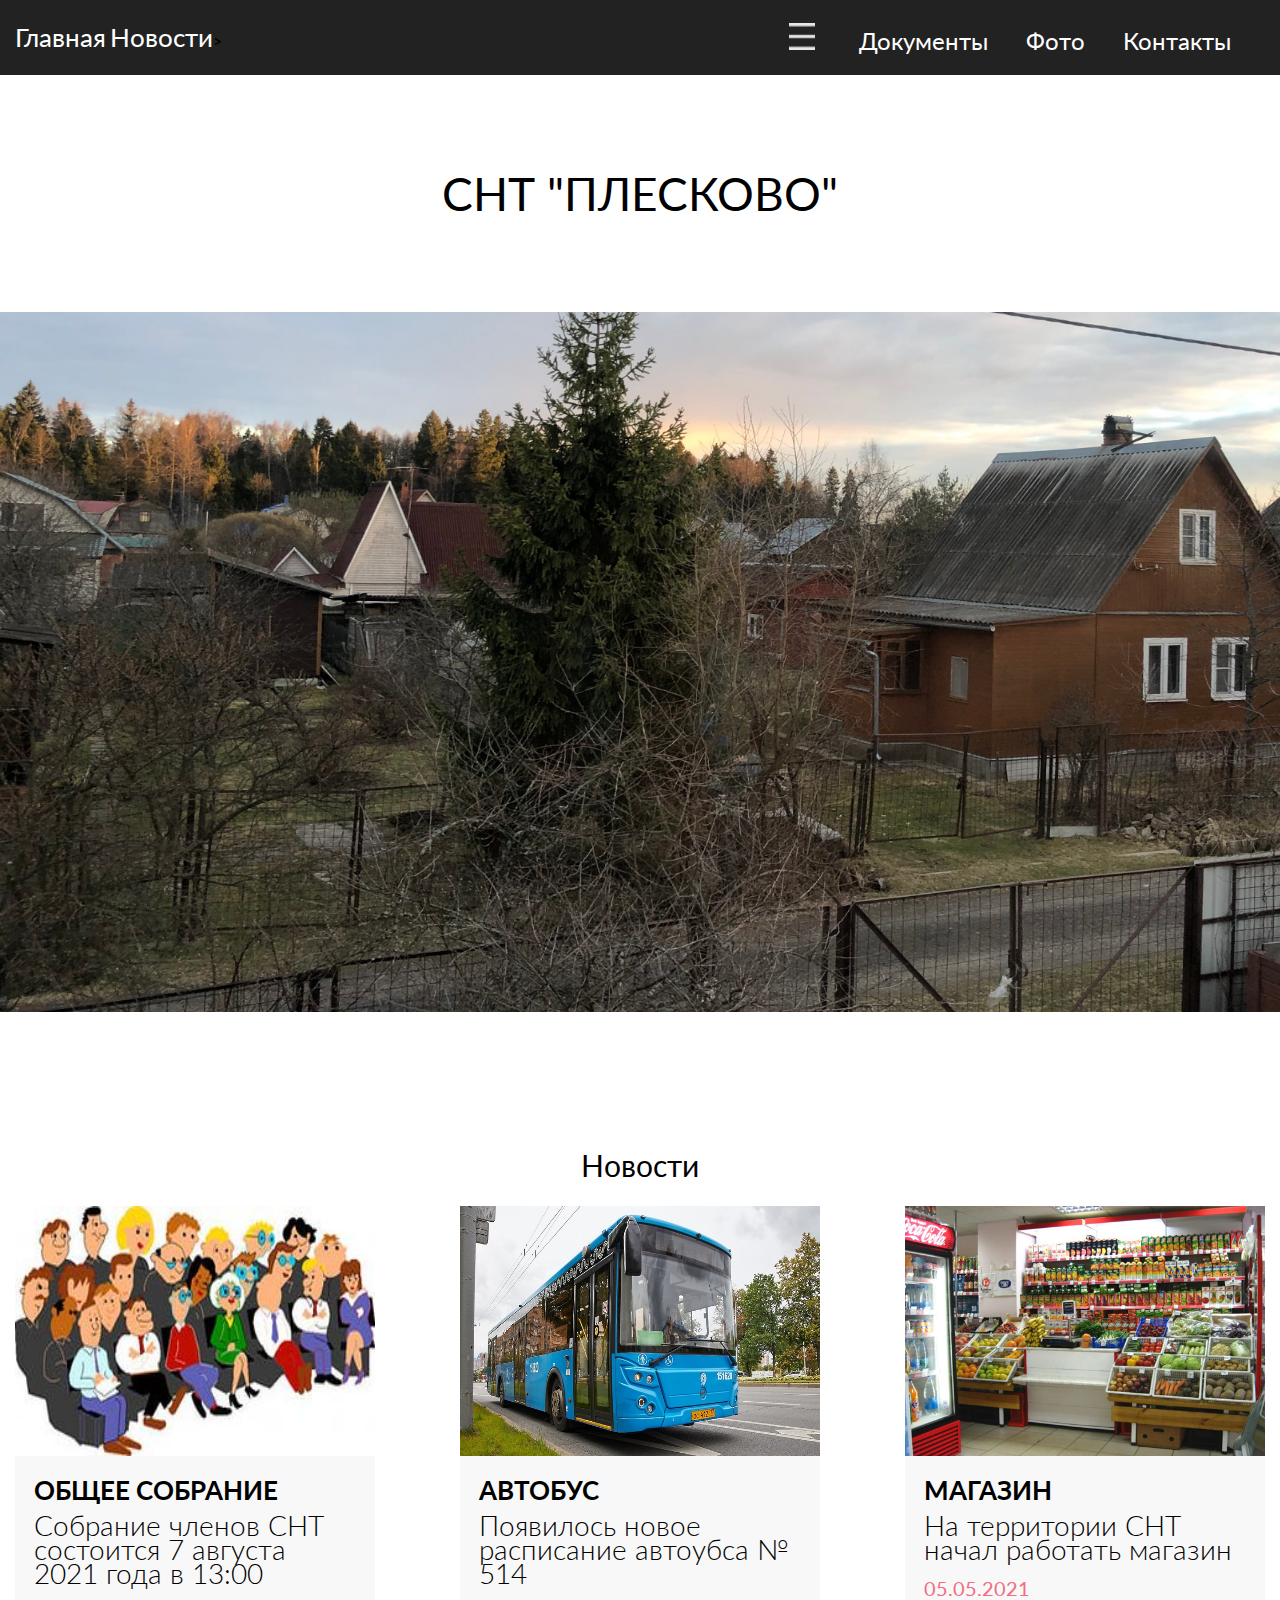
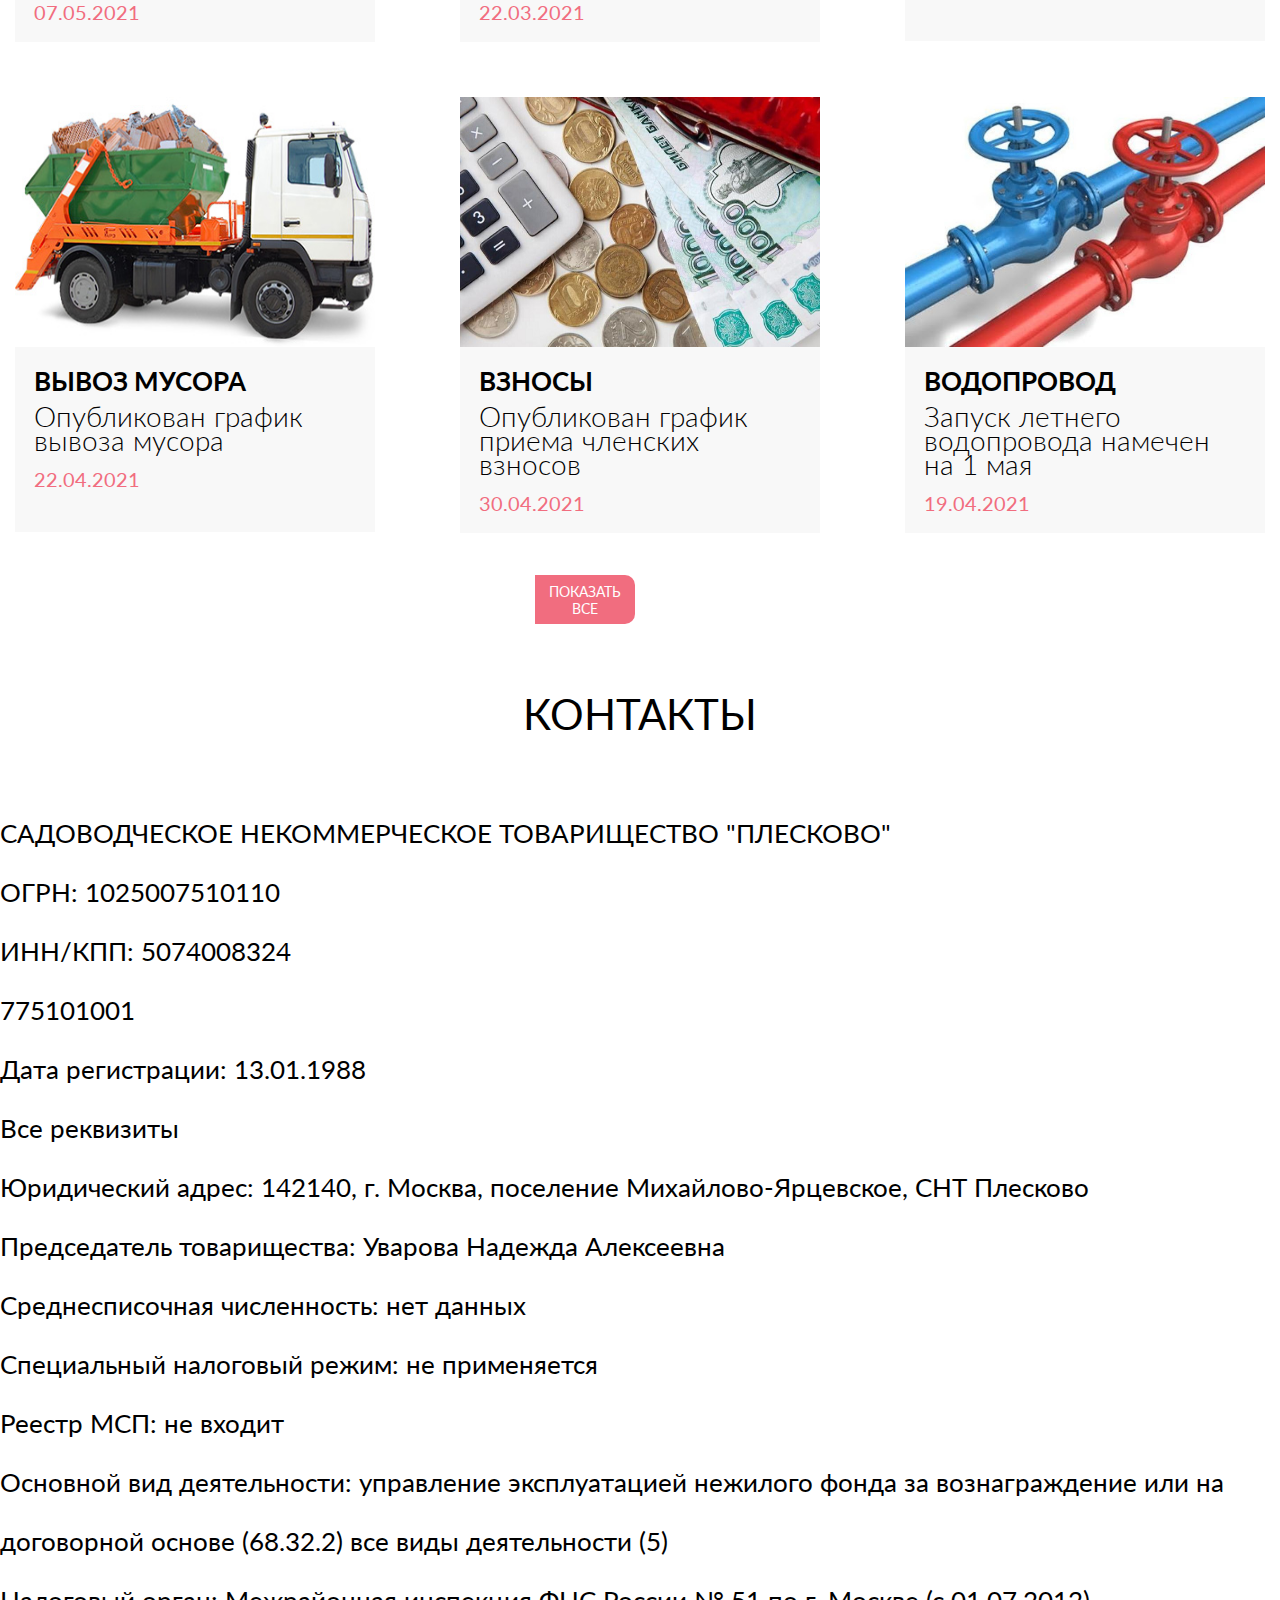
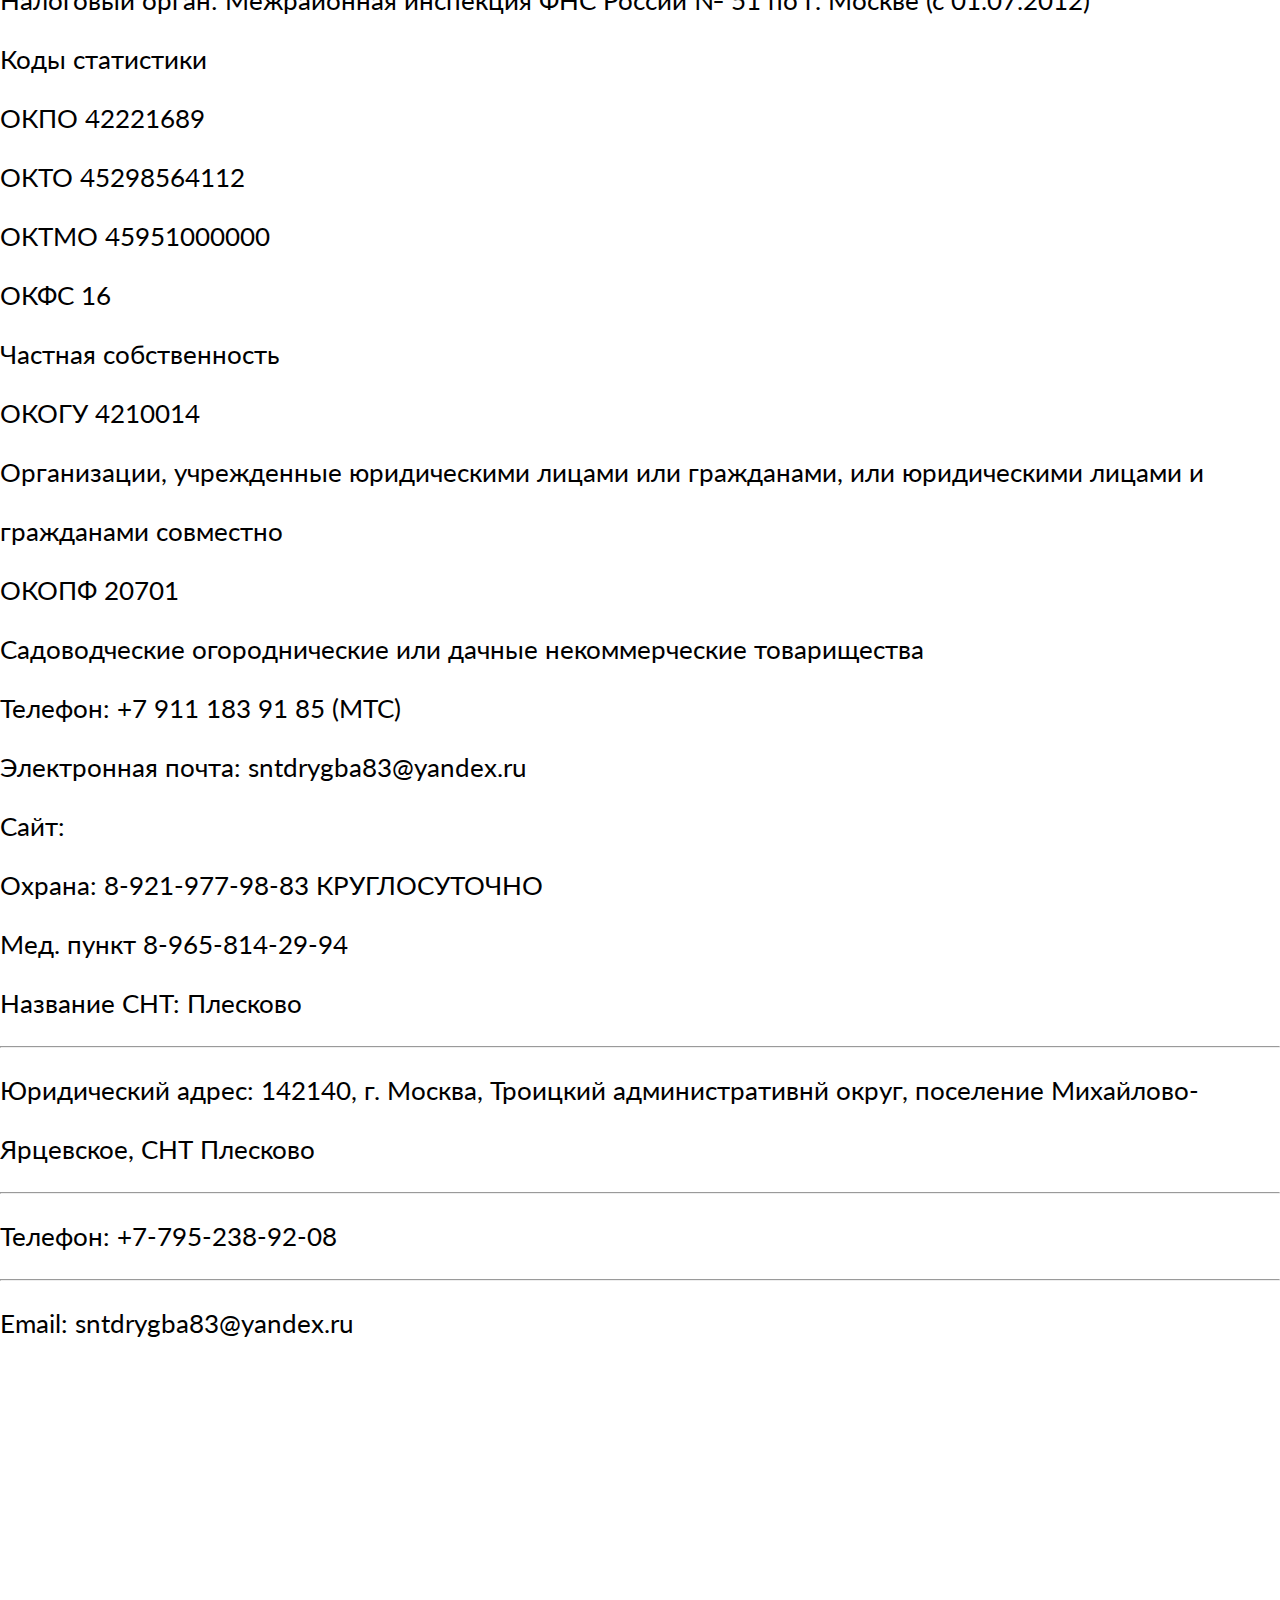
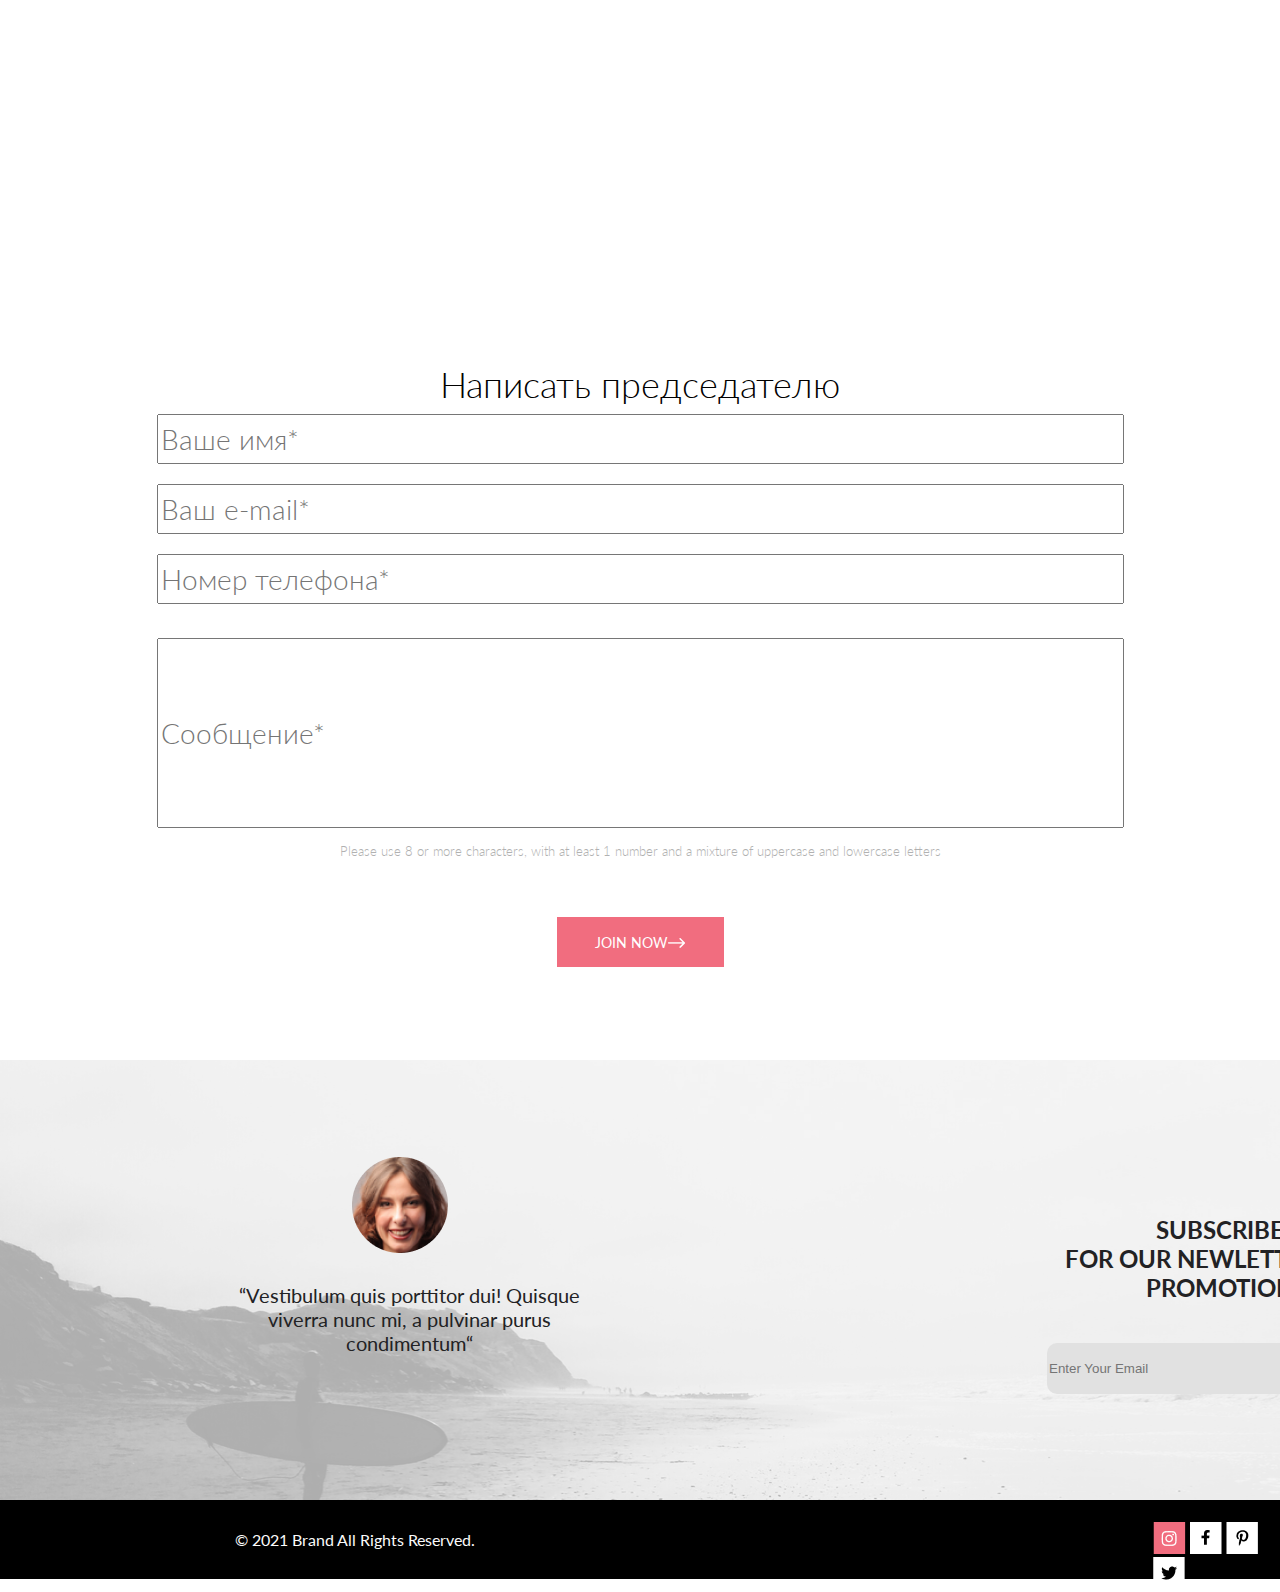
==== commit 17ebe9c0: "доделал карточки новостей" ====
--- a/index.html
+++ b/index.html
@@ -61,8 +61,8 @@
                             </div>
                         </button>
                         <a class="header__person-link" href="./contacts.html">Документы</a>
-                        <a class="header__person-link" href="./contacts.html">Фото</a>
-                        <a class="header__person-link" href="./cart.html">Контакты</a>
+                        <a class="header__person-link" href="./photo.html">Фото</a>
+                        <a class="header__person-link" href="./contacts.html">Контакты</a>
                     </div>
                 </div>
             </div>
@@ -73,9 +73,9 @@
 
                 <img src="./img/pl.JPG" alt="pleskovo" width="1600px" height="700">
             </section>
-    </div>
-
-    <section class="products container">
+    
+
+     <section class="products container">
         <h2 class="product-header">Новости</h2>
         <ul class="products__list">
             <li class="products__item">
@@ -87,11 +87,8 @@
                         </div>
                         <div class="products-text">
                             <h3 class="products-item-header">ОБЩЕЕ СОБРАНИЕ</h3>
-                            <p class="products-item-description">Known for her sculptural takes on traditional
-                                tailoring,
-                                Australian arbiter of cool Kym Ellery
-                                teams up with Moda Operandi.</p>
-                            <p class="products-item-price">12.08.2021</p>
+                            <p class="products-item-description">Собрание членов СНТ состоится 7 августа 2021 года в 13:00</p>
+                            <p class="products-item-price">07.05.2021</p>
                         </div>
                     </a>
                 </div>
@@ -105,11 +102,8 @@
                         </div>
                         <div class="products-text">
                             <h3 class="products-item-header">АВТОБУС</h3>
-                            <p class="products-item-description">Known for her sculptural takes on traditional
-                                tailoring,
-                                Australian arbiter of cool Kym Ellery
-                                teams up with Moda Operandi.</p>
-                            <p class="products-item-price">12.07.2021</p>
+                            <p class="products-item-description">Появилось новое расписание автоубса № 514</p>
+                            <p class="products-item-price">22.03.2021</p>
                         </div>
                     </a>
                 </div>
@@ -118,16 +112,13 @@
                 <div class="products-item-cart">
                     <a href="./new3.html">
                         <div class="cart-wrapper">
-                            <img class="products-image" src="./img/s3.jpg" width="360" height="250" alt="product_3">
-                            <button class="products-button">Подробнее</button>
-                        </div>
-                        <div class="products-text">
-                            <h3 class="products-item-header">ЭЛЕКТРОЭНЕРГИЯ</h3>
-                            <p class="products-item-description">Known for her sculptural takes on traditional
-                                tailoring,
-                                Australian arbiter of cool Kym Ellery
-                                teams up with Moda Operandi.</p>
-                            <p class="products-item-price">05.07.2021</p>
+                            <img class="products-image" src="./img/shop1.jpg" width="360" height="250" alt="product_3">
+                            <button class="products-button">Подробнее</button>
+                        </div>
+                        <div class="products-text">
+                            <h3 class="products-item-header">МАГАЗИН</h3>
+                            <p class="products-item-description">На территории СНТ начал работать магазин</p>
+                            <p class="products-item-price">05.05.2021</p>
                         </div>
                     </a>
                 </div>
@@ -141,11 +132,8 @@
                         </div>
                         <div class="products-text">
                             <h3 class="products-item-header">ВЫВОЗ МУСОРА</h3>
-                            <p class="products-item-description">Known for her sculptural takes on traditional
-                                tailoring,
-                                Australian arbiter of cool Kym Ellery
-                                teams up with Moda Operandi.</p>
-                            <p class="products-item-price">22.06.2021</p>
+                            <p class="products-item-description">Опубликован график вывоза мусора</p>
+                            <p class="products-item-price">22.04.2021</p>
                         </div>
                     </a>
                 </div>
@@ -158,12 +146,9 @@
                             <button class="products-button">Подробнее</button>
                         </div>
                         <div class="products-text">
-                            <h3 class="products-item-header">СЧЕТЧИКИ</h3>
-                            <p class="products-item-description">Known for her sculptural takes on traditional
-                                tailoring,
-                                Australian arbiter of cool Kym Ellery
-                                teams up with Moda Operandi.</p>
-                            <p class="products-item-price">31.05.2021</p>
+                            <h3 class="products-item-header">ВЗНОСЫ</h3>
+                            <p class="products-item-description">Опубликован график приема членских взносов</p>
+                            <p class="products-item-price">30.04.2021</p>
                         </div>
                     </a>
                 </div>
@@ -172,15 +157,12 @@
                 <div class="products-item-cart">
                     <a href="./new6.html">
                         <div class="cart-wrapper">
-                            <img class="products-image" src="./img/s6.jpg" width="360" height="250" alt="product_6">
+                            <img class="products-image" src="./img/water.jpg" width="360" height="250" alt="product_6">
                             <button class="products-button">Подробнее</button>
                         </div>
                         <div class="products-text">
                             <h3 class="products-item-header">ВОДОПРОВОД</h3>
-                            <p class="products-item-description">Known for her sculptural takes on traditional
-                                tailoring,
-                                Australian arbiter of cool Kym Ellery
-                                teams up with Moda Operandi.</p>
+                            <p class="products-item-description">Запуск летнего водопровода намечен на 1 мая</p>
                             <p class="products-item-price">19.04.2021</p>
                         </div>
                     </a>
@@ -188,12 +170,52 @@
             </li>
         </ul>
         <div class="news-button">
- <a href="./news_all.html"><button class="subscribe-button" type="submit">ПОКАЗАТЬ ВСЕ</button></a></section>
-        </div>
- <div class="container-2">
+            <a href="./news_all.html"><button class="subscribe-button" type="submit">ПОКАЗАТЬ ВСЕ</button></a>
+      </section>
+      </div>
+      <div class="container-2">
         <section class="start-2">
-            <div>КОНТАКТЫ</div>
-            <img src="./img/s8.png" alt="map" width="1000px" height="500px">
+            <div class="start-2-header">КОНТАКТЫ</div>
+            <p>САДОВОДЧЕСКОЕ НЕКОММЕРЧЕСКОЕ ТОВАРИЩЕСТВО "ПЛЕСКОВО"</p>
+            <p>ОГРН: 1025007510110</p>
+            <p>ИНН/КПП: 5074008324</p>
+            <p>775101001</p>
+            <p>Дата регистрации: 13.01.1988</p>
+            <p>Все реквизиты</p>
+            <p>Юридический адрес: 142140, г. Москва, поселение Михайлово-Ярцевское, СНТ Плесково</p>
+            <p>Председатель товарищества: Уварова Надежда Алексеевна</p>
+            <p>Среднесписочная численность: нет данных</p>
+            <p>Специальный налоговый режим: не применяется</p>
+            <p>Реестр МСП: не входит</p>
+            <p>Основной вид деятельности: управление эксплуатацией нежилого фонда за вознаграждение или на договорной основе (68.32.2) все виды деятельности (5)</p>
+            <p>Налоговый орган: Межрайонная инспекция ФНС России № 51 по г. Москве (с 01.07.2012)</p>
+            <p>Коды статистики</p>
+            <p>ОКПО 42221689</p>
+            <p>ОКТО 45298564112</p>
+            <p>ОКТМО 45951000000</p>
+            <p>ОКФС 16</p>
+            <p>Частная собственность</p>
+            <p>ОКОГУ 4210014</p>
+            <p>Организации, учрежденные юридическими лицами или гражданами, или юридическими лицами и гражданами совместно</p>
+            <p>ОКОПФ 20701</p>
+            <p>Садоводческие огороднические или дачные некоммерческие товарищества</p>
+            <p>Телефон: +7 911 183 91 85 (МТС)</p>
+            <p>Электронная почта: sntdrygba83@yandex.ru</p>
+            <p>Сайт: </p>
+            <p>Охрана: 8-921-977-98-83 КРУГЛОСУТОЧНО</p>
+            <p>Мед. пункт 8-965-814-29-94</p>
+            <p>Название СНТ: Плесково</p>
+            <hr>
+            <p>Юридический адрес: 142140, г. Москва, Троицкий административнй округ, поселение Михайлово-Ярцевское, СНТ Плесково</p>
+            <hr>
+            <p>Телефон: +7-795-238-92-08</p>
+            <hr>
+            <p>Email: sntdrygba83@yandex.ru</p>
+            <div class="start-map">
+                <script type="text/javascript" charset="utf-8" async
+                    src="https://api-maps.yandex.ru/services/constructor/1.0/js/?um=constructor%3Af430e61498378b1220824f6f70310e936a2e7ae459d3df14b7a7d172becc80bf&amp;width=100%25&amp;height=500&amp;lang=ru_RU&amp;scroll=true">
+                </script>
+            </div>
         </section>
         <section class="brand">
             <div class="brand-wrapper">
@@ -228,9 +250,9 @@
             </div>
 
         </section>
-    </div>
-    </main>
-    <div class="container-2">
+      </div>
+      </main>
+      <div class="container-2">
         <footer>
             <div class="footer-text">
                 © 2021 Brand All Rights Reserved.
@@ -243,6 +265,7 @@
             </div>
         </footer>
     </div>
+</div>
 </body>
 
 </html>--- a/css/style.css
+++ b/css/style.css
@@ -14,12 +14,12 @@
 }
 
 .container {
-    width: 1138px;
+    max-width: 1250px;
     margin: 0 auto;
 }
 
 .container-2 {
-    width: 1600px;
+    max-width: 1450px;
     margin: 0 auto;
     position: relative;
 }
@@ -169,8 +169,8 @@
 .products__item {
     color: black;
     width: 360px;
-    min-height: 581px;
-    margin: 0 0 30px;
+    min-height: 481px;
+    margin: 0 0 10px;
     display: flex;
     justify-content: center;
     align-items: center;
@@ -205,7 +205,7 @@
 .cart-wrapper:before {
     content: '';
     width: 100%;
-    min-height: 419px;
+    min-height: 435px;
     background: rgba(78, 77, 77, 0.86);
     position: absolute;
     top: 0;
@@ -219,6 +219,7 @@
 .products-text {
     background: #F8F8F8;
     padding: 25px 29px 20px 19px;
+    min-height: 140px;
 }
 
 .products-button {
@@ -248,6 +249,12 @@
 
 .products-item-description {
     margin-bottom: 18px;
+    font-family: Lato;
+    font-style: normal;
+    font-weight: 300;
+    font-size: 28px;
+    line-height: 24px;
+    color: black;
 }
 
 .brand-wrapper {
@@ -1018,7 +1025,7 @@
 }
 
 .start {
-    min-height: 00px;
+    min-height: 200px;
     margin: 0 auto;
     text-align: center;
 }
@@ -1033,9 +1040,12 @@
 }
 
 .start-2 {
-    min-height: 800px;
-    margin: 0 auto;
-    text-align: center;
+    min-height: 2900px;
+    font-family: Lato;
+    font-style: normal;
+    font-weight: normal;
+    font-size: 26px;
+    line-height: 59px;
 }
 
 .start-3 {
@@ -1081,9 +1091,20 @@
 }
 
 .news-button {
-    margin: 10px 0 20px 220px;
-}
-
+    margin: 60px 0 20px 220px;
+}
+
+.start-map {
+    margin: 0 auto;
+    text-align: center;
+}
+
+.start-2-header {
+    margin-bottom: 60px;
+    margin-top: 120px;
+    font-size: 42px;
+    text-align: center;
+}
 
 @media (max-width: 600px) {
     .container {
